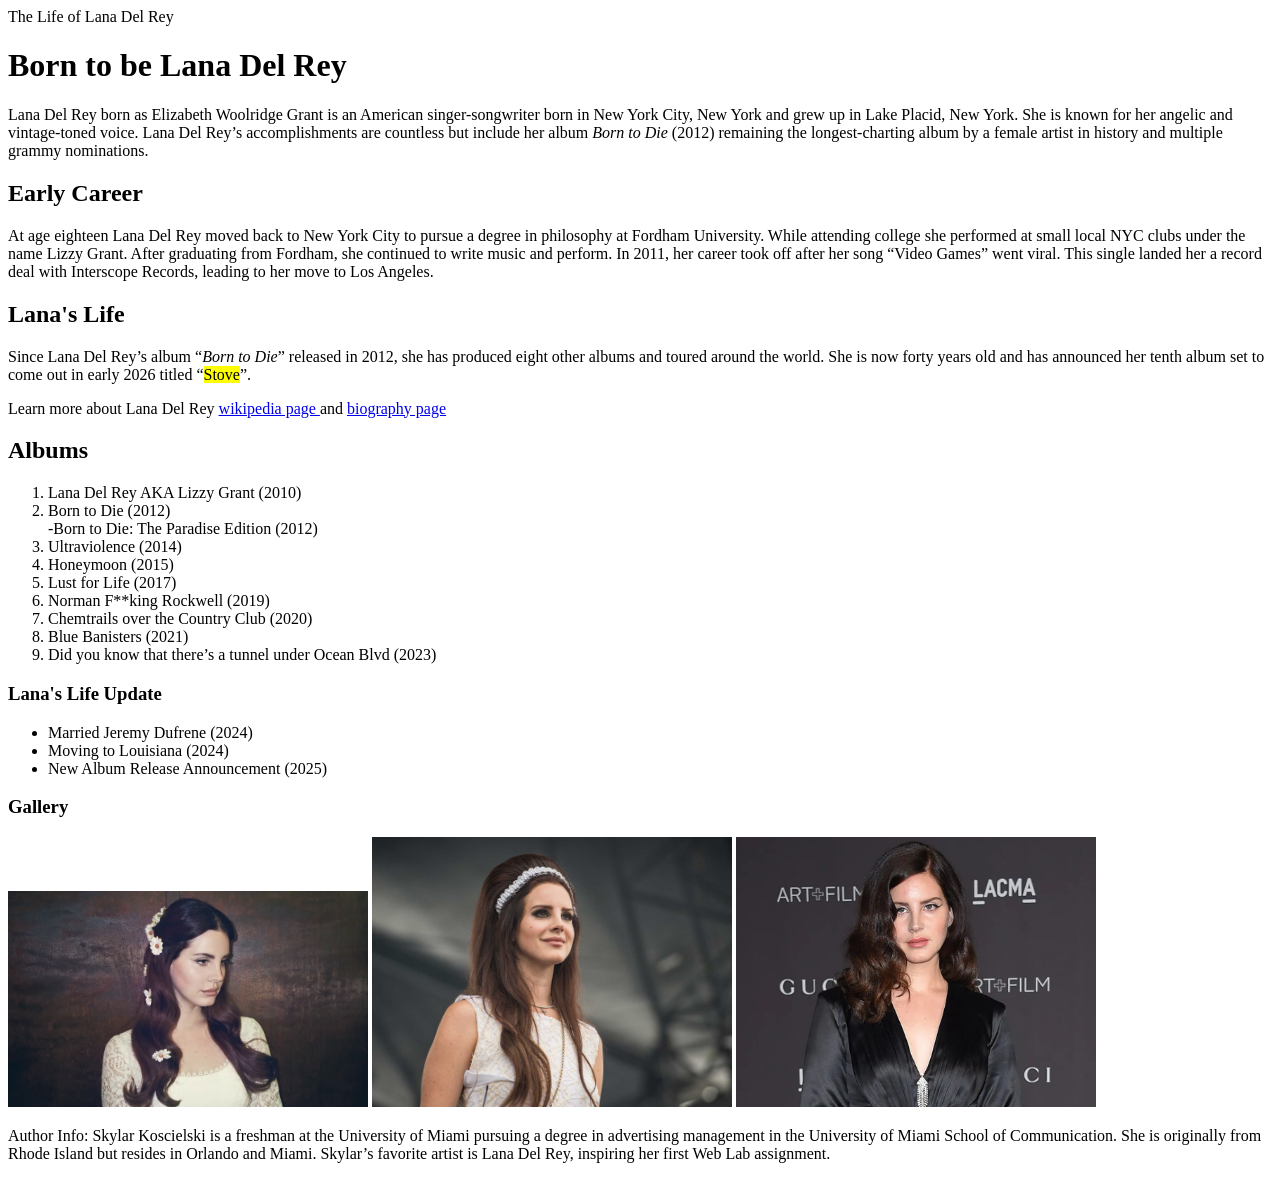
==== index.html @ fc909d1f "Final HTML Profile" ====
<!DOCTYPE html>
<html lang="en">
<head>
    <meta charset="UTF-8">
    <meta name="viewport" content="width=device-width, initial-scale=1.0">
    <meta name="author" content="Skylar Koscielski"
    <meta name="description" content="An informational webpage about singer-songwriter Lana Del Rey"
    <meta name="keywords" content="Lana Del Rey, Born to Die, Cinematic, Old-soul, Poetic, Ultraviolence"
    <title>The Life of Lana Del Rey</title>
</head>
<body>
    <header>
        <h1>Born to be Lana Del Rey</h1>
        <p>Lana Del Rey born as Elizabeth Woolridge Grant is an American singer-songwriter born in New York City, New York and grew up in Lake Placid, New York. She is known for her angelic and vintage-toned voice. Lana Del Rey’s accomplishments are countless but include her album <em>Born to Die</em> (2012) remaining the longest-charting album by a female artist in history and multiple grammy nominations.</p>
    </header>
    <main>

        <section>
        <h2>Early Career</h2>
        <p>At age eighteen Lana Del Rey moved back to New York City to pursue a degree in philosophy at Fordham University. While attending college she performed at small local NYC clubs under the name Lizzy Grant. After graduating from Fordham, she continued to write music and perform. In 2011, her career took off after her song “Video Games” went viral. This single landed her a record deal with Interscope Records, leading to her move to Los Angeles.</p>
        </section>
        
        <section>
        <h2>Lana's Life</h2>
        <p>Since Lana Del Rey’s album “<em>Born to Die</em>” released in 2012, she has produced eight other albums and toured around the world. She is now forty years old and has announced her tenth album set to come out in early 2026 titled “<mark>Stove</mark>”.</p>
        <p>
            Learn more about Lana Del Rey
            <a href="https://en.wikipedia.org/wiki/Lana_Del_Rey">wikipedia page </a>
            and
            <a href="https://www.biography.com/musicians/lana-del-rey"> biography page </a>
        </p>
    </section>
        
        <section>
        <h2>Albums</h2>
        <ol>
            <li>Lana Del Rey AKA Lizzy Grant (2010)</li>
            <li>Born to Die (2012)</li>
            -Born to Die: The Paradise Edition (2012)
            <li>Ultraviolence (2014)</li>
            <li>Honeymoon (2015)</li>
            <li>Lust for Life (2017)</li>
            <li>Norman F**king Rockwell (2019)</li>
            <li>Chemtrails over the Country Club (2020)</li>
            <li>Blue Banisters (2021)</li>
            <li>Did you know that there’s a tunnel under Ocean Blvd (2023)</li>
        </ol>
        </section>


        <section>
            <h3>Lana's Life Update</h3>
            <ul>
                <li>Married Jeremy Dufrene (2024)</li>
                <li>Moving to Louisiana (2024)</li>
                <li>New Album Release Announcement (2025)</li>
                </ul>
        </section> 
        
        <!-- Gallery section with three images -->
        <section>
            <h3>Gallery</h3>

            <img
            src="images/Bildschirmfoto-2019-09-04-um-12.36.49.png"
            alt="Lana Del Rey with flowers in her hair"
            width="360"
            />

            <img
            src="images/highxtar-lana-del-rey-destacada.jpg"
            alt="Lana Del Rey preforming"
            width="360"
            />

            <img
            src="images/20045101.jpg.webp"
            alt="Lana Del Rey Portrait"
            width="360"
            />
          </section>  
    </main>


    <footer>
        <p>Author Info: Skylar Koscielski is a freshman at the University of Miami pursuing a degree in advertising management in the University of Miami School of Communication. She is originally from Rhode Island but resides in Orlando and Miami. Skylar’s favorite artist is Lana Del Rey, inspiring her first Web Lab assignment.</p>
        </footer>
</body>
</html>
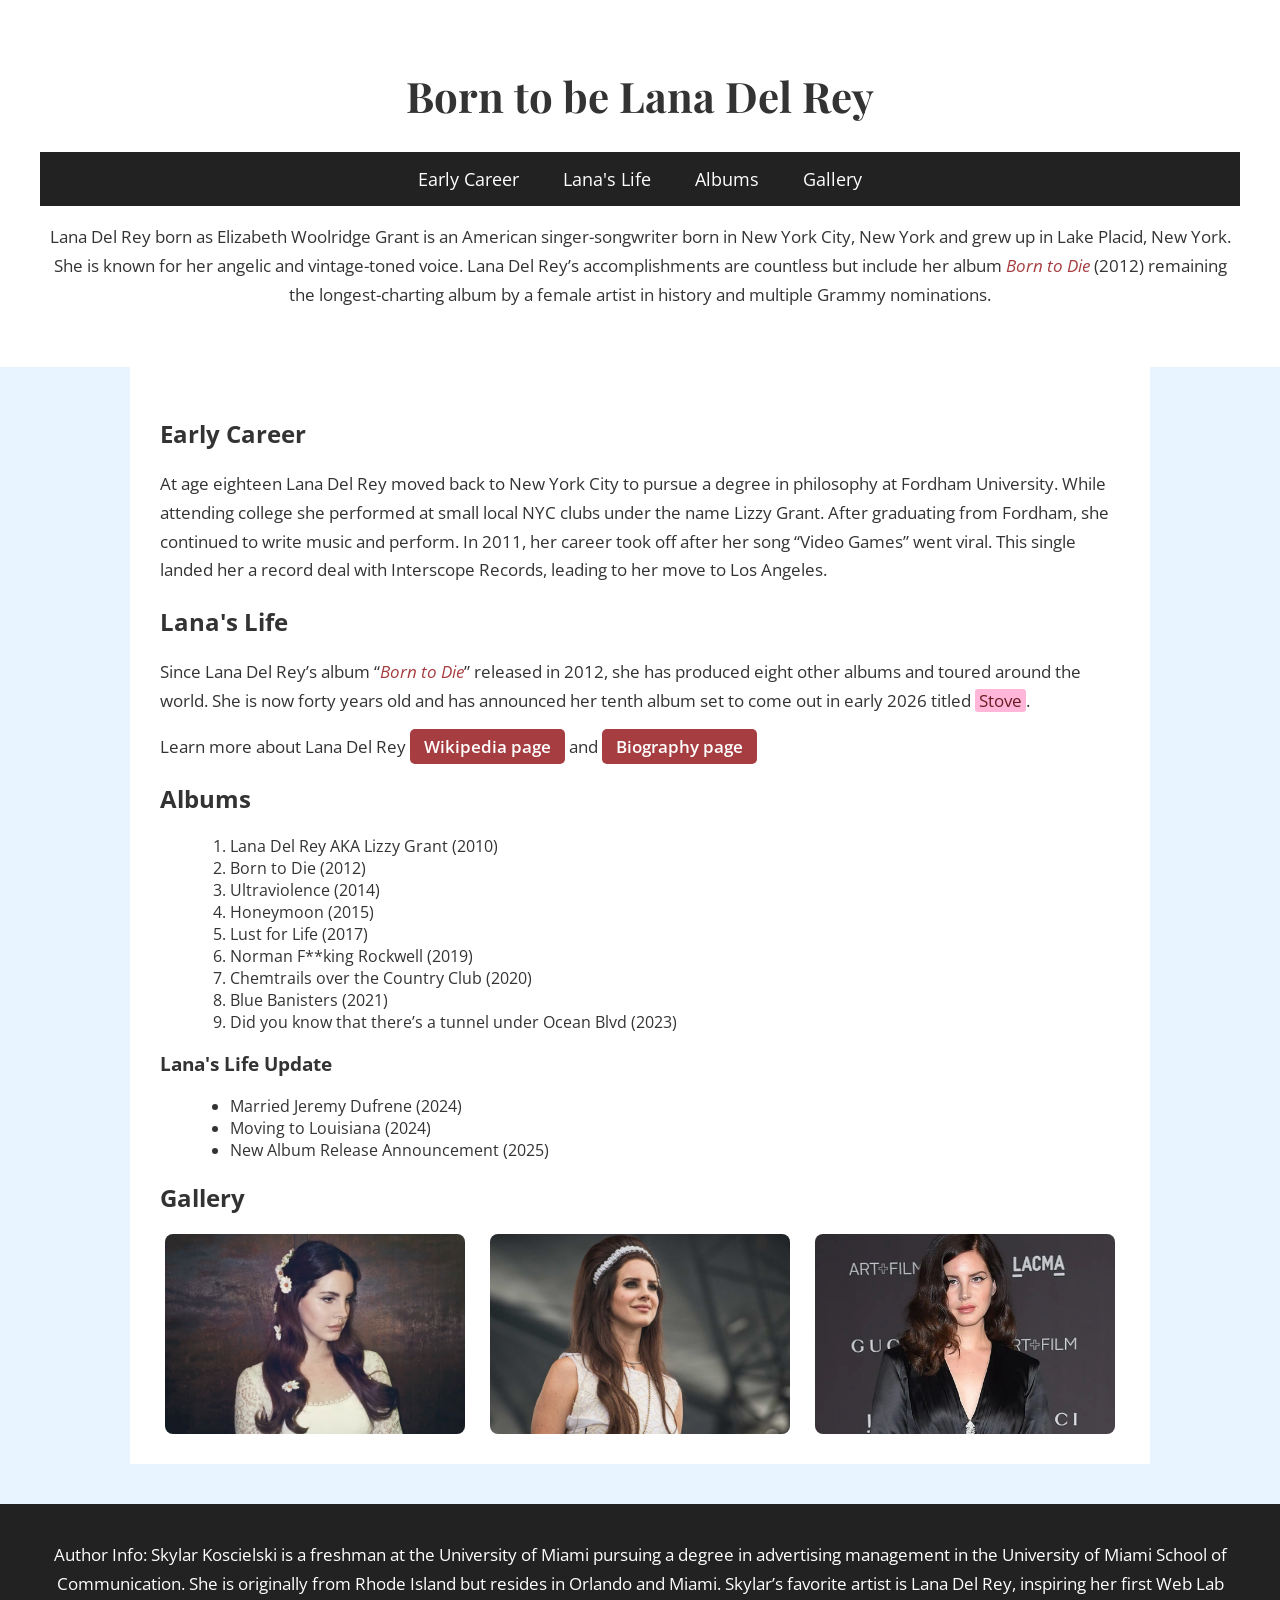
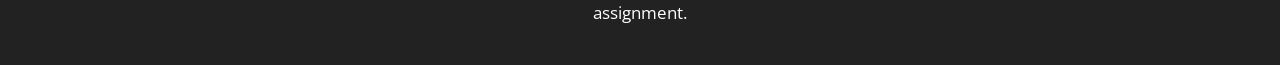
==== commit d6257cdf: "update website" ====
--- a/index.html
+++ b/index.html
@@ -1,89 +1,104 @@
 <!DOCTYPE html>
 <html lang="en">
 <head>
-    <meta charset="UTF-8">
-    <meta name="viewport" content="width=device-width, initial-scale=1.0">
-    <meta name="author" content="Skylar Koscielski"
-    <meta name="description" content="An informational webpage about singer-songwriter Lana Del Rey"
-    <meta name="keywords" content="Lana Del Rey, Born to Die, Cinematic, Old-soul, Poetic, Ultraviolence"
+    <meta charset="UTF-8" />
+    <meta name="viewport" content="width=device-width, initial-scale=1" />
+    <meta name="author" content="Skylar Koscielski" />
+    <meta name="description" content="An informational webpage about singer-songwriter Lana Del Rey" />
+    <meta name="keywords" content="Lana Del Rey, Born to Die, Cinematic, Old-soul, Poetic, Ultraviolence" />
     <title>The Life of Lana Del Rey</title>
+
+    <!-- Google Fonts -->
+    <link href="https://fonts.googleapis.com/css2?family=Open+Sans&family=Playfair+Display&display=swap" rel="stylesheet" />
+
+    <!-- CSS -->
+    <link rel="stylesheet" href="style.css" />
 </head>
 <body>
     <header>
         <h1>Born to be Lana Del Rey</h1>
-        <p>Lana Del Rey born as Elizabeth Woolridge Grant is an American singer-songwriter born in New York City, New York and grew up in Lake Placid, New York. She is known for her angelic and vintage-toned voice. Lana Del Rey’s accomplishments are countless but include her album <em>Born to Die</em> (2012) remaining the longest-charting album by a female artist in history and multiple grammy nominations.</p>
+        <!-- Navigation with internal links -->
+        <nav>
+            <a href="#early-career">Early Career</a>
+            <a href="#lanas-life">Lana's Life</a>
+            <a href="#albums">Albums</a>
+            <a href="#gallery">Gallery</a>
+        </nav>
+        <p>
+            Lana Del Rey born as Elizabeth Woolridge Grant is an American singer-songwriter born in New York City,
+            New York and grew up in Lake Placid, New York. She is known for her angelic and vintage-toned voice. Lana
+            Del Rey’s accomplishments are countless but include her album <em>Born to Die</em> (2012) remaining the
+            longest-charting album by a female artist in history and multiple Grammy nominations.
+        </p>
     </header>
     <main>
-
-        <section>
-        <h2>Early Career</h2>
-        <p>At age eighteen Lana Del Rey moved back to New York City to pursue a degree in philosophy at Fordham University. While attending college she performed at small local NYC clubs under the name Lizzy Grant. After graduating from Fordham, she continued to write music and perform. In 2011, her career took off after her song “Video Games” went viral. This single landed her a record deal with Interscope Records, leading to her move to Los Angeles.</p>
-        </section>
-        
-        <section>
-        <h2>Lana's Life</h2>
-        <p>Since Lana Del Rey’s album “<em>Born to Die</em>” released in 2012, she has produced eight other albums and toured around the world. She is now forty years old and has announced her tenth album set to come out in early 2026 titled “<mark>Stove</mark>”.</p>
-        <p>
-            Learn more about Lana Del Rey
-            <a href="https://en.wikipedia.org/wiki/Lana_Del_Rey">wikipedia page </a>
-            and
-            <a href="https://www.biography.com/musicians/lana-del-rey"> biography page </a>
-        </p>
-    </section>
-        
-        <section>
-        <h2>Albums</h2>
-        <ol>
-            <li>Lana Del Rey AKA Lizzy Grant (2010)</li>
-            <li>Born to Die (2012)</li>
-            -Born to Die: The Paradise Edition (2012)
-            <li>Ultraviolence (2014)</li>
-            <li>Honeymoon (2015)</li>
-            <li>Lust for Life (2017)</li>
-            <li>Norman F**king Rockwell (2019)</li>
-            <li>Chemtrails over the Country Club (2020)</li>
-            <li>Blue Banisters (2021)</li>
-            <li>Did you know that there’s a tunnel under Ocean Blvd (2023)</li>
-        </ol>
+        <section id="early-career">
+            <h2>Early Career</h2>
+            <p>
+                At age eighteen Lana Del Rey moved back to New York City to pursue a degree in philosophy at Fordham
+                University. While attending college she performed at small local NYC clubs under the name Lizzy Grant.
+                After graduating from Fordham, she continued to write music and perform. In 2011, her career took off
+                after her song “Video Games” went viral. This single landed her a record deal with Interscope Records,
+                leading to her move to Los Angeles.
+            </p>
         </section>
 
+        <section id="lanas-life">
+            <h2>Lana's Life</h2>
+            <p>
+                Since Lana Del Rey’s album “<em>Born to Die</em>” released in 2012, she has produced eight other albums
+                and toured around the world. She is now forty years old and has announced her tenth album set to come
+                out in early 2026 titled <mark class="highlight">Stove</mark>.
+            </p>
+            <p>
+                Learn more about Lana Del Rey
+                <a class="btn" href="https://en.wikipedia.org/wiki/Lana_Del_Rey" target="_blank" rel="noopener noreferrer">Wikipedia page</a>
+                and
+                <a class="btn" href="https://www.biography.com/musicians/lana-del-rey" target="_blank" rel="noopener noreferrer">Biography page</a>
+            </p>
+        </section>
 
-        <section>
+        <section id="albums">
+            <h2>Albums</h2>
+            <ol>
+                <li>Lana Del Rey AKA Lizzy Grant (2010)</li>
+                <li>Born to Die (2012)</li>
+                <li>Ultraviolence (2014)</li>
+                <li>Honeymoon (2015)</li>
+                <li>Lust for Life (2017)</li>
+                <li>Norman F**king Rockwell (2019)</li>
+                <li>Chemtrails over the Country Club (2020)</li>
+                <li>Blue Banisters (2021)</li>
+                <li>Did you know that there’s a tunnel under Ocean Blvd (2023)</li>
+            </ol>
+        </section>
+
+        <section id="updates">
             <h3>Lana's Life Update</h3>
             <ul>
                 <li>Married Jeremy Dufrene (2024)</li>
                 <li>Moving to Louisiana (2024)</li>
                 <li>New Album Release Announcement (2025)</li>
-                </ul>
-        </section> 
-        
-        <!-- Gallery section with three images -->
-        <section>
-            <h3>Gallery</h3>
+            </ul>
+        </section>
 
-            <img
-            src="images/Bildschirmfoto-2019-09-04-um-12.36.49.png"
-            alt="Lana Del Rey with flowers in her hair"
-            width="360"
-            />
-
-            <img
-            src="images/highxtar-lana-del-rey-destacada.jpg"
-            alt="Lana Del Rey preforming"
-            width="360"
-            />
-
-            <img
-            src="images/20045101.jpg.webp"
-            alt="Lana Del Rey Portrait"
-            width="360"
-            />
-          </section>  
+        <section id="gallery">
+            <h2>Gallery</h2>
+            <div class="gallery">
+                <img src="images/Bildschirmfoto-2019-09-04-um-12.36.49.png" alt="Lana Del Rey with flowers in her hair" />
+                <img src="images/highxtar-lana-del-rey-destacada.jpg" alt="Lana Del Rey performing" />
+                <img src="images/20045101.jpg.webp" alt="Lana Del Rey Portrait" />
+            </div>
+        </section>
     </main>
 
-
     <footer>
-        <p>Author Info: Skylar Koscielski is a freshman at the University of Miami pursuing a degree in advertising management in the University of Miami School of Communication. She is originally from Rhode Island but resides in Orlando and Miami. Skylar’s favorite artist is Lana Del Rey, inspiring her first Web Lab assignment.</p>
-        </footer>
+        <p>
+            Author Info: Skylar Koscielski is a freshman at the University of Miami pursuing a degree in advertising
+            management in the University of Miami School of Communication. She is originally from Rhode Island but
+            resides in Orlando and Miami. Skylar’s favorite artist is Lana Del Rey, inspiring her first Web Lab
+            assignment.
+        </p>
+    </footer>
 </body>
 </html>
--- a/style.css
+++ b/style.css
@@ -0,0 +1,126 @@
+/* Import Google Fonts */
+@import url('https://fonts.googleapis.com/css2?family=Open+Sans&family=Playfair+Display&display=swap');
+
+/* Body and general page style */
+body {
+    font-family: 'Open Sans', sans-serif;
+    margin: 0;
+    background-color: #e8f4ff;
+    color: #333;
+}
+
+/* Header */
+header {
+    text-align: center;
+    padding: 40px;
+    background: white;
+}
+
+/* Navigation bar */
+nav {
+    background: #222;
+    padding: 15px;
+    text-align: center;
+}
+
+/* Navigation links */
+nav a {
+    color: white;
+    text-decoration: none; /* Remove underline */
+    margin: 0 20px;
+    font-size: 18px;
+    transition: color 0.3s ease;
+}
+
+/* Hover effect */
+nav a:hover {
+    color: #ffb6d9;
+}
+
+/* Main content area */
+main {
+    width: 75%;
+    margin: auto;
+    background: white;
+    padding: 30px;
+}
+
+/* HTML tag selector #1: h1 */
+h1 {
+    font-family: 'Playfair Display', serif;
+    font-size: 42px;
+}
+
+/* HTML tag selector #2: p */
+p {
+    line-height: 1.7;
+    font-size: 17px;
+}
+
+/* style em */
+em {
+    font-style: italic;
+    color: #a63d40;
+}
+
+mark.highlight {
+    background-color: #ffb6d9;
+    padding: 0 4px;
+    border-radius: 3px;
+    color: #6a1b23;
+}
+
+/* Lists spacing */
+ol,
+ul {
+    margin-left: 30px;
+}
+
+/* Class #1 – gallery layout */
+.gallery {
+    display: flex;
+    justify-content: center;
+    gap: 25px;
+    margin-top: 20px;
+}
+
+/* Gallery images: uniform size, cropped */
+.gallery img {
+    width: 300px;
+    height: 200px;
+    object-fit: cover;
+    border-radius: 8px;
+    transition: transform 0.3s ease;
+}
+
+/* Image hover effect */
+.gallery img:hover {
+    transform: scale(1.05);
+    cursor: pointer;
+    box-shadow: 0 8px 15px rgba(0, 0, 0, 0.2);
+}
+
+/* Class #2 – styled buttons (used on links) */
+.btn {
+    background-color: #a63d40;
+    color: white;
+    padding: 6px 14px;
+    border-radius: 5px;
+    text-decoration: none;
+    font-weight: 600;
+    transition: background-color 0.3s ease;
+}
+
+.btn:hover {
+    background-color: #6a1b23;
+}
+
+/* Footer styling */
+footer {
+    background: #222;
+    color: white;
+    text-align: center;
+    padding: 20px;
+    margin-top: 40px;
+    font-size: 14px;
+}
